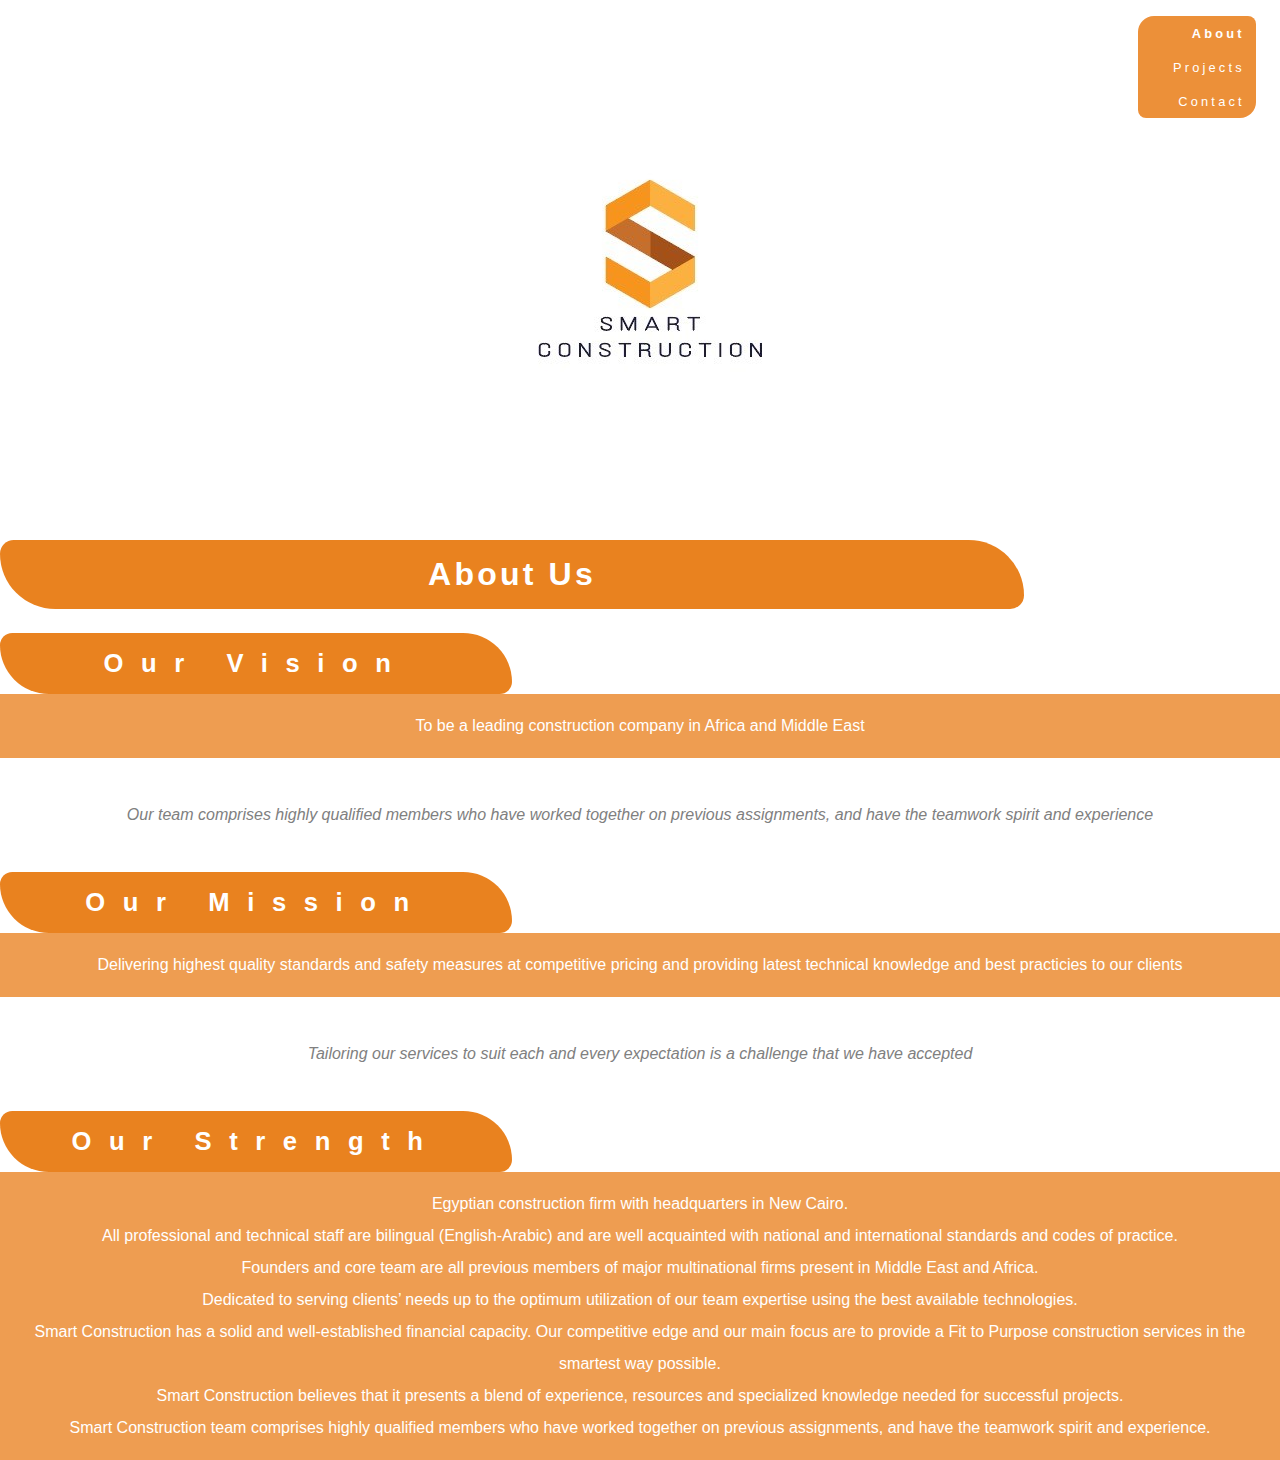
==== pages/about.html @ 8d9bda0c "After adding two pages" ====
<!DOCTYPE html>
<html lang="en">
<head>
    <link rel="stylesheet" href="../style.css">
    <meta charset="UTF-8">
    <meta http-equiv="X-UA-Compatible" content="IE=edge">
    <meta name="viewport" content="width=device-width, initial-scale=1.0">
    <title>Smart Construction - About Us</title>
</head>

<body>
    

    <section class="intro">
       
   
        <div class="nav-links">
            <ul>
                <li class="nav-list-item">
                    <a href="../pages/about.html" class="nav-link-item" style=" font-weight:bold">About</a>
                </li>
                <li class="nav-list-item">
                    <a href="../pages/projects.html" class="nav-link-item">Projects</a>
                </li>
                <li class="nav-list-item">
                    <a href="" class="nav-link-item">Contact</a>
                </li>
            </ul>
        </div>

        <a href="../index.html"><img src="../images/smart-logo-new.jpg" alt="Smart Constrution" class="logo"></a>
   
    </section>


    <section class="about">
        <div class="about-us">
            <h1 class="about-us-title">About Us</h1>
        </div>
        <div class="vision">
            <h2 class="vision-title">Our Vision</h2>
            <p class="vision-words">To be a leading construction company in Africa and Middle East</p>
        </div>

        <div class="div-words-about">
            <p class="words">Our team comprises highly qualified members who have worked together on previous assignments, and have the teamwork spirit and experience</p>
            
        </div>

        <div class="mission">
            <h2 class="mission-title">Our Mission</h2>
            <p class="mission-words">Delivering highest quality standards and safety measures at competitive pricing and providing latest technical knowledge and best practicies to our clients</p>
            
        </div>

        <div class="div-words-about">
            <p class="words">Tailoring our services to suit each and every expectation is a challenge that we have accepted</p>
        </div>

        <div class="strength">
            <h2 class="strength-title">Our Strength</h2>
            <p class="strength-words">Egyptian construction firm with headquarters in New Cairo. <br>
                All professional and technical staff are bilingual (English-Arabic) and are well acquainted with national and international standards and codes of practice. <br>
                Founders and core team are all previous members of major multinational firms present in Middle East and Africa. <br>
                Dedicated to serving clients’ needs up to the optimum utilization of our team expertise using the best available technologies. <br>
                Smart Construction has a solid and well-established financial capacity.
                
                Our competitive edge and our main focus are to provide a Fit to Purpose construction services in the smartest way possible. <br>
                Smart Construction believes that it presents a blend of experience, resources and specialized knowledge needed for successful projects. <br>
                Smart Construction team comprises highly qualified members who have worked together on previous assignments, and have the teamwork spirit and experience.
                </p>

    </section>



</body>

</html>
---- style.css ----
* {
    margin: 0;
    padding: 0;
    box-sizing: border-box;
    font-size: 1em;
    font-family: Arial, Helvetica, sans-serif;
}

.intro {
    width: 100%;
    min-height: 60vh;
    display: flex;
    align-items: center;
    justify-content: center;
    flex-direction: column;
    position: relative;
    
    
}

.nav-links{
    width: 100;
    position: absolute;
    top:1rem;
    right:1.5rem;
    background-color: rgba(231, 116, 7, 0.8);
    border-radius: 1rem 0.5rem 1rem  0.5rem;
    padding-left: 1rem;

}


ul{
    list-style: none;
    display: flex;
    flex-direction: column;
}

li{

    margin: 0.5rem;
    text-align:right;
    
}

a {
    text-decoration: none;
    text-decoration-color: none;
    color: white;
    letter-spacing: 0.2rem;
    font-size: 0.8rem;
    transition: 0.1s ease-in-out;
    padding-left: 0.2rem;
    padding-right: 0.2rem;
    margin-left: 0.5rem;
    
}

a:hover{
    color: white;
    border-left: solid white 2px;
    
}



.slogan {
    width: 100%;
    height: 39vh;
    display: flex;
    align-items: center;
    justify-content: center;
    flex-direction: row;
    

/*     background-color: rgba(231, 116, 7, 0.9);
 */
}


.div-title{
    background-color: rgba(231, 116, 7, 0.9);
    flex-basis: 70%;    
    height: 100%;
    display: flex;
    justify-content: center;
    align-items: center;
    border-radius: 5rem 35rem 5rem 35rem;
}

.title {
    font-size: 3rem;
    font-weight: bold;
    color: white;
    
}

.div-words{
    flex-basis: 30%;

}

.words{
    margin: 1rem;
    color: grey;
    font-style: italic;
    text-align: center;
}

.about{
    width:100%;
    height: 100vh;
    
    
}

.about-us{
    height: fit-content;
    
    background-color: rgba(231, 116, 7, 0.9);
    width: 80%;
    text-align: center;
    padding: 1rem;
    border-radius: 1rem 4rem 1rem 4rem;
    margin-bottom: 1.5rem;
    
}

.about-us-title{
    font-size: 2rem;
    color: white;
    letter-spacing: 0.2rem;
    
}

.vision, .mission{
/*         background-color: rgba(231, 116, 7, 0.9);
*/        height: fit-content;
}

.vision-title,
.mission-title,
.strength-title{
    letter-spacing: 1.1rem;
    background-color: rgba(231, 116, 7, 0.9);
    font-size: 1.6rem;
    width: 40%;
    border-radius: 1rem 4rem 1rem 4rem;
}

.vision-title,
.vision-words,
.mission-title,
.mission-words,
.strength-title,
.strength-words
{
    color: white;
    padding: 1rem;
    text-align: center;
}

.vision-words,
.mission-words,
.strength-words{
    background-color: rgba(231, 116, 7, 0.7);
    line-height: 2rem;
    width: 100%;
    
}

.div-words-about{
    padding: 2rem;;
}

.strength-words{
    margin-bottom: 2rem;
}




@media (max-width: 700px){
    
    .intro{
        
        min-height: 70px;
        width:100%;
        display: flex;
        justify-content:center;
        align-items:center;
        flex-direction: column;

    }
    
    .nav-links{
       width: 100%;
       display: flex;
       justify-content: center;
       align-items: center;
       position: relative;
    }

  

    ul{
        display: flex;
        flex-direction: row;
        justify-content:flex-start;
        align-items:center;
        width:100%;
        margin-left: 1rem;
        
    }

  
    a{
        font-size: 0.7rem;
        letter-spacing: 0.2rem;
        
    }
    a:hover{
        color: white;
        border-left: solid white 0px;
        
    }
    
    .logo{
        width:300px;
        
        
    }

    .slogan{
        flex-direction: column;


    }

    .title {
        font-size: 1.3rem;
        font-weight: bold;
        color: white;
        margin: auto;
    }

    .div-title{
        width:100%;
        border-radius: 3rem 35rem 3rem 35rem;
        margin-right: 3rem;
    }

    .about {

        flex-wrap: wrap;
        justify-content:left;
        align-items: center;
        display: flex;
    }

    .about-us{
        height: fit-content;
        border-radius: 0rem;
        background-color: rgba(231, 116, 7, 0.9);
        width: 80%;
        text-align: center;
        padding: 1rem;
        border-radius: 1rem 4rem 1rem 4rem;
        
    }

    .about-us-title{
        font-size: 1.2rem;
        color: white;
        letter-spacing: 0.2rem;
        
    }

    .vision, .mission, .strength{
/*         background-color: rgba(231, 116, 7, 0.9);
 */        height: fit-content;
    }

    .vision-title,
    .mission-title,
    .strength-title{
        letter-spacing: 1.1rem;
        background-color: rgba(231, 116, 7, 0.9);
        font-size: 1rem;
        width:60%;
        letter-spacing: 0.2rem;
    }

    .vision-title,
    .vision-words,
    .mission-title,
    .mission-words,
    .strength-title,
    .strength-words{
        color: white;
        padding: 0.5rem;
        
    }

    .vision-words,
    .mission-words,
    .strength-words{
        background-color: rgba(231, 116, 7, 0.7);
        line-height: 2rem;
        font-size: 0.9rem;
        text-align: left;
        width: 100%;
        
    }


}
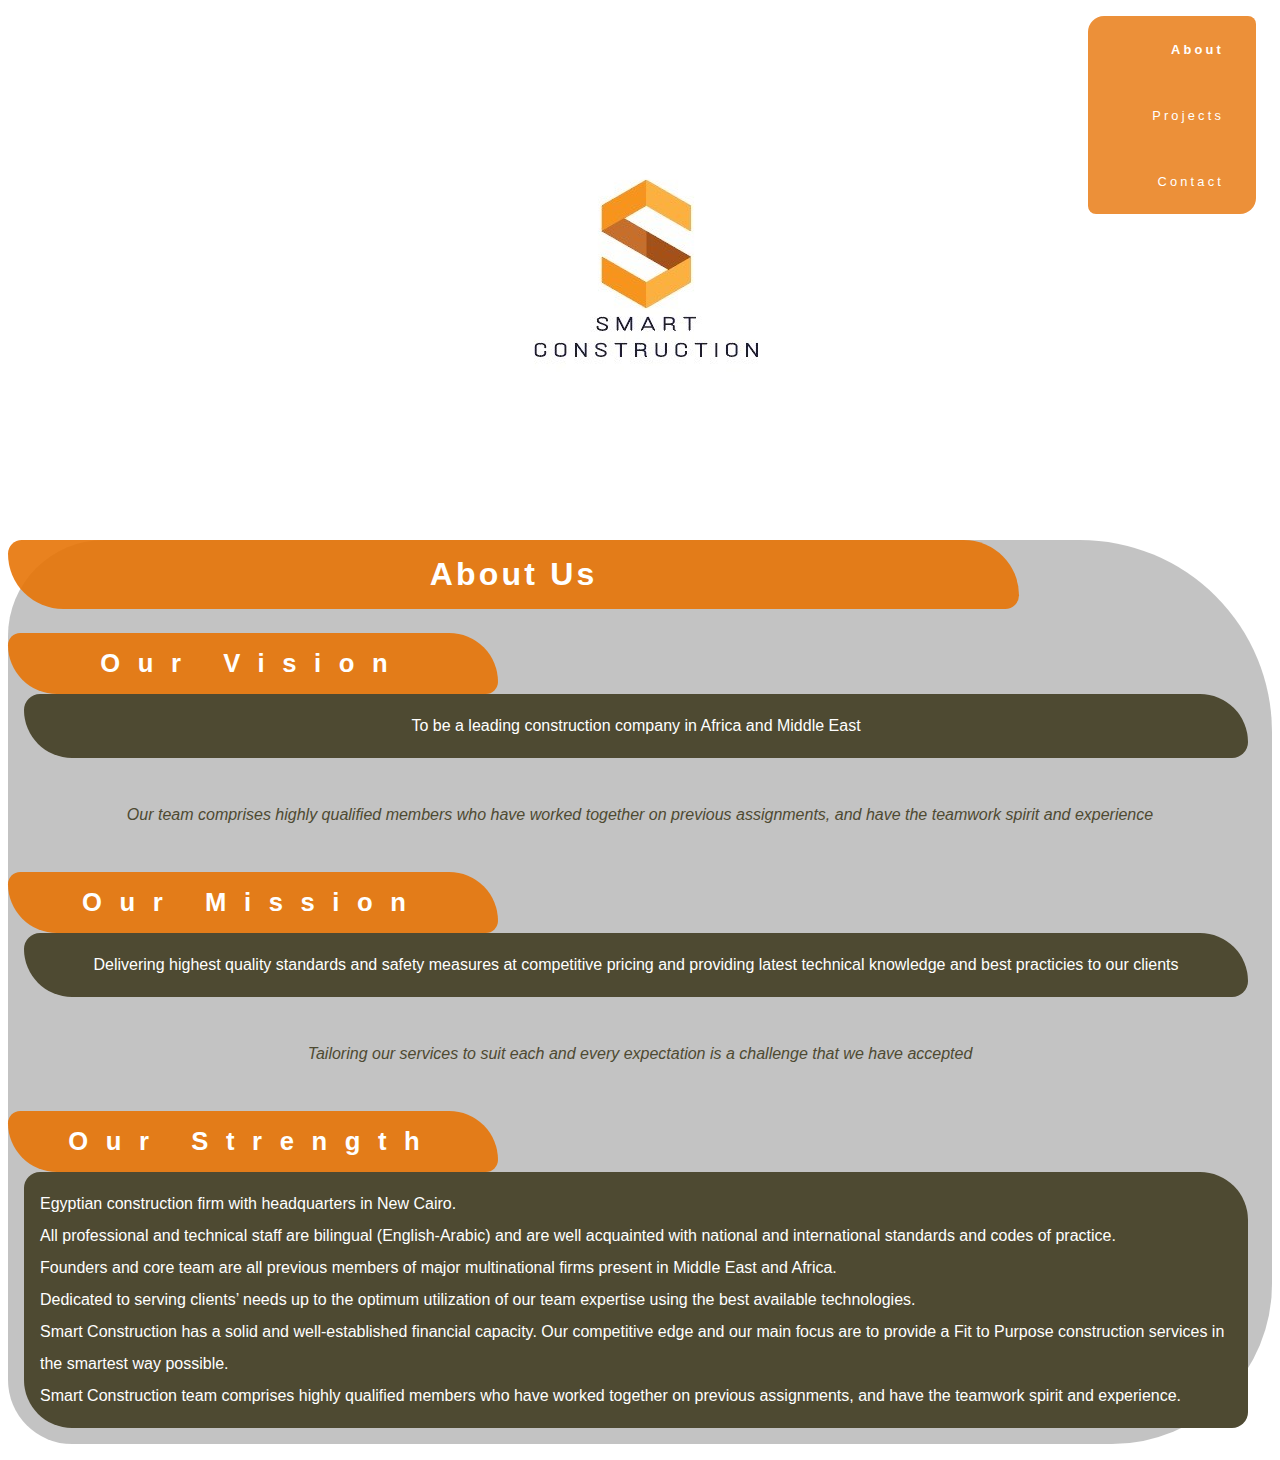
==== commit 98de05dc: "grey bg1" ====
--- a/pages/about.html
+++ b/pages/about.html
@@ -17,7 +17,7 @@
         <div class="nav-links">
             <ul>
                 <li class="nav-list-item">
-                    <a href="../pages/about.html" class="nav-link-item" style=" font-weight:bold">About</a>
+                    <a href="../pages/about.html" class="nav-link-item" style=" font-weight:bolder">About</a>
                 </li>
                 <li class="nav-list-item">
                     <a href="../pages/projects.html" class="nav-link-item">Projects</a>
@@ -43,7 +43,7 @@
         </div>
 
         <div class="div-words-about">
-            <p class="words">Our team comprises highly qualified members who have worked together on previous assignments, and have the teamwork spirit and experience</p>
+            <p class="words about-words">Our team comprises highly qualified members who have worked together on previous assignments, and have the teamwork spirit and experience</p>
             
         </div>
 
@@ -54,7 +54,7 @@
         </div>
 
         <div class="div-words-about">
-            <p class="words">Tailoring our services to suit each and every expectation is a challenge that we have accepted</p>
+            <p class="words about-words">Tailoring our services to suit each and every expectation is a challenge that we have accepted</p>
         </div>
 
         <div class="strength">
@@ -66,10 +66,10 @@
                 Smart Construction has a solid and well-established financial capacity.
                 
                 Our competitive edge and our main focus are to provide a Fit to Purpose construction services in the smartest way possible. <br>
-                Smart Construction believes that it presents a blend of experience, resources and specialized knowledge needed for successful projects. <br>
+                
                 Smart Construction team comprises highly qualified members who have worked together on previous assignments, and have the teamwork spirit and experience.
                 </p>
-
+        </div>            
     </section>
 
 
--- a/style.css
+++ b/style.css
@@ -4,7 +4,7 @@
     padding: 0;
     box-sizing: border-box;
     font-size: 1em;
-    font-family: Arial, Helvetica, sans-serif;
+    font-family:Arial, Helvetica, sans-serif;
 }
 
 .intro {
@@ -19,14 +19,17 @@
     
 }
 
+
+
 .nav-links{
-    width: 100;
+    
     position: absolute;
     top:1rem;
     right:1.5rem;
     background-color: rgba(231, 116, 7, 0.8);
     border-radius: 1rem 0.5rem 1rem  0.5rem;
-    padding-left: 1rem;
+    padding-left: 2rem;
+
 
 }
 
@@ -35,29 +38,33 @@
     list-style: none;
     display: flex;
     flex-direction: column;
+    
+    
+    
 }
 
 li{
 
-    margin: 0.5rem;
+    margin: 1.5rem;
     text-align:right;
     
-}
-
-a {
+    
+}
+
+.nav-link-item {
     text-decoration: none;
     text-decoration-color: none;
     color: white;
     letter-spacing: 0.2rem;
     font-size: 0.8rem;
     transition: 0.1s ease-in-out;
-    padding-left: 0.2rem;
-    padding-right: 0.2rem;
-    margin-left: 0.5rem;
-    
-}
-
-a:hover{
+    padding-left: 0.5rem;
+    padding-right: 0.5rem;
+    
+    
+}
+
+.nav-link-item:hover{
     color: white;
     border-left: solid white 2px;
     
@@ -66,7 +73,8 @@
 
 
 .slogan {
-    width: 100%;
+    min-width: 780px;
+    
     height: 39vh;
     display: flex;
     align-items: center;
@@ -87,13 +95,23 @@
     justify-content: center;
     align-items: center;
     border-radius: 5rem 35rem 5rem 35rem;
+    
+    
 }
 
 .title {
-    font-size: 3rem;
+    font-size: 2.5rem;
     font-weight: bold;
     color: white;
     
+    
+}
+@media (max-width: 920px){
+
+    .title{
+        font-size: 1.8rem;
+    }
+
 }
 
 .div-words{
@@ -103,16 +121,20 @@
 
 .words{
     margin: 1rem;
-    color: grey;
+    color: rgb(78, 74, 50);
     font-style: italic;
     text-align: center;
 }
 
 .about{
-    width:100%;
-    height: 100vh;
-    
-    
+    
+    height: fit-content;
+    background-color: rgba(128, 128, 128, 0.473);
+    padding-bottom: 1rem;
+    border-radius: 6rem 12rem 10rem 4rem;
+    margin-left: 0.5rem;
+    margin-right: 0.5rem;
+    margin-bottom: 1rem;
 }
 
 .about-us{
@@ -134,9 +156,10 @@
     
 }
 
-.vision, .mission{
+.vision, .mission, .strength{
 /*         background-color: rgba(231, 116, 7, 0.9);
 */        height: fit-content;
+          margin-right: 2.5rem;  
 }
 
 .vision-title,
@@ -164,18 +187,22 @@
 .vision-words,
 .mission-words,
 .strength-words{
-    background-color: rgba(231, 116, 7, 0.7);
+    background-color: rgb(78, 74, 50);
     line-height: 2rem;
     width: 100%;
-    
-}
-
-.div-words-about{
-    padding: 2rem;;
+    border-radius: 1rem 3rem 1rem 3rem;
+    
+    margin-left: 1rem;
+}
+
+.about-words{
+    padding: 2rem;
+    color: rgb(78, 74, 50);
 }
 
 .strength-words{
-    margin-bottom: 2rem;
+    
+    text-align: left;
 }
 
 
@@ -186,7 +213,7 @@
     .intro{
         
         min-height: 70px;
-        width:100%;
+        min-width: 360px;
         display: flex;
         justify-content:center;
         align-items:center;
@@ -214,13 +241,17 @@
         
     }
 
+    li{
+        margin: 1rem 0.2rem;
+    }
+
   
-    a{
+    .nav-link-item{
         font-size: 0.7rem;
         letter-spacing: 0.2rem;
         
     }
-    a:hover{
+    .nav-link-item:hover{
         color: white;
         border-left: solid white 0px;
         
@@ -234,12 +265,12 @@
 
     .slogan{
         flex-direction: column;
-
+        min-width: 360px;
 
     }
 
     .title {
-        font-size: 1.3rem;
+        font-size: 1.1rem;
         font-weight: bold;
         color: white;
         margin: auto;
@@ -251,17 +282,28 @@
         margin-right: 3rem;
     }
 
+    .words-home{
+        font-size: 0.9rem;
+    }
+
     .about {
 
         flex-wrap: wrap;
-        justify-content:left;
+        justify-content:center;
         align-items: center;
         display: flex;
+        height: fit-content;
+        background-color: rgba(128, 128, 128, 0.473);
+        padding-bottom: 1rem;
+        border-radius: 2rem 0 0 0;
+        margin-left: 0;
+        margin-right: 0rem;
+        margin-bottom: 1rem;
     }
 
     .about-us{
         height: fit-content;
-        border-radius: 0rem;
+        
         background-color: rgba(231, 116, 7, 0.9);
         width: 80%;
         text-align: center;
@@ -280,6 +322,8 @@
     .vision, .mission, .strength{
 /*         background-color: rgba(231, 116, 7, 0.9);
  */        height: fit-content;
+           margin-left: 0.5rem;
+           margin-right: 0.5rem; 
     }
 
     .vision-title,
@@ -290,6 +334,7 @@
         font-size: 1rem;
         width:60%;
         letter-spacing: 0.2rem;
+        margin-bottom: 1rem;
     }
 
     .vision-title,
@@ -303,15 +348,23 @@
         
     }
 
+
     .vision-words,
     .mission-words,
     .strength-words{
-        background-color: rgba(231, 116, 7, 0.7);
+        background-color: rgb(78, 74, 50);
         line-height: 2rem;
-        font-size: 0.9rem;
+        font-size: 0.85rem;
         text-align: left;
         width: 100%;
-        
+        border-radius: 0.5rem 2rem 0.5rem 2rem;
+        
+        
+    }
+
+    .about-words{
+        padding: 2rem;
+        color: rgb(78, 74, 50);
     }
 
 
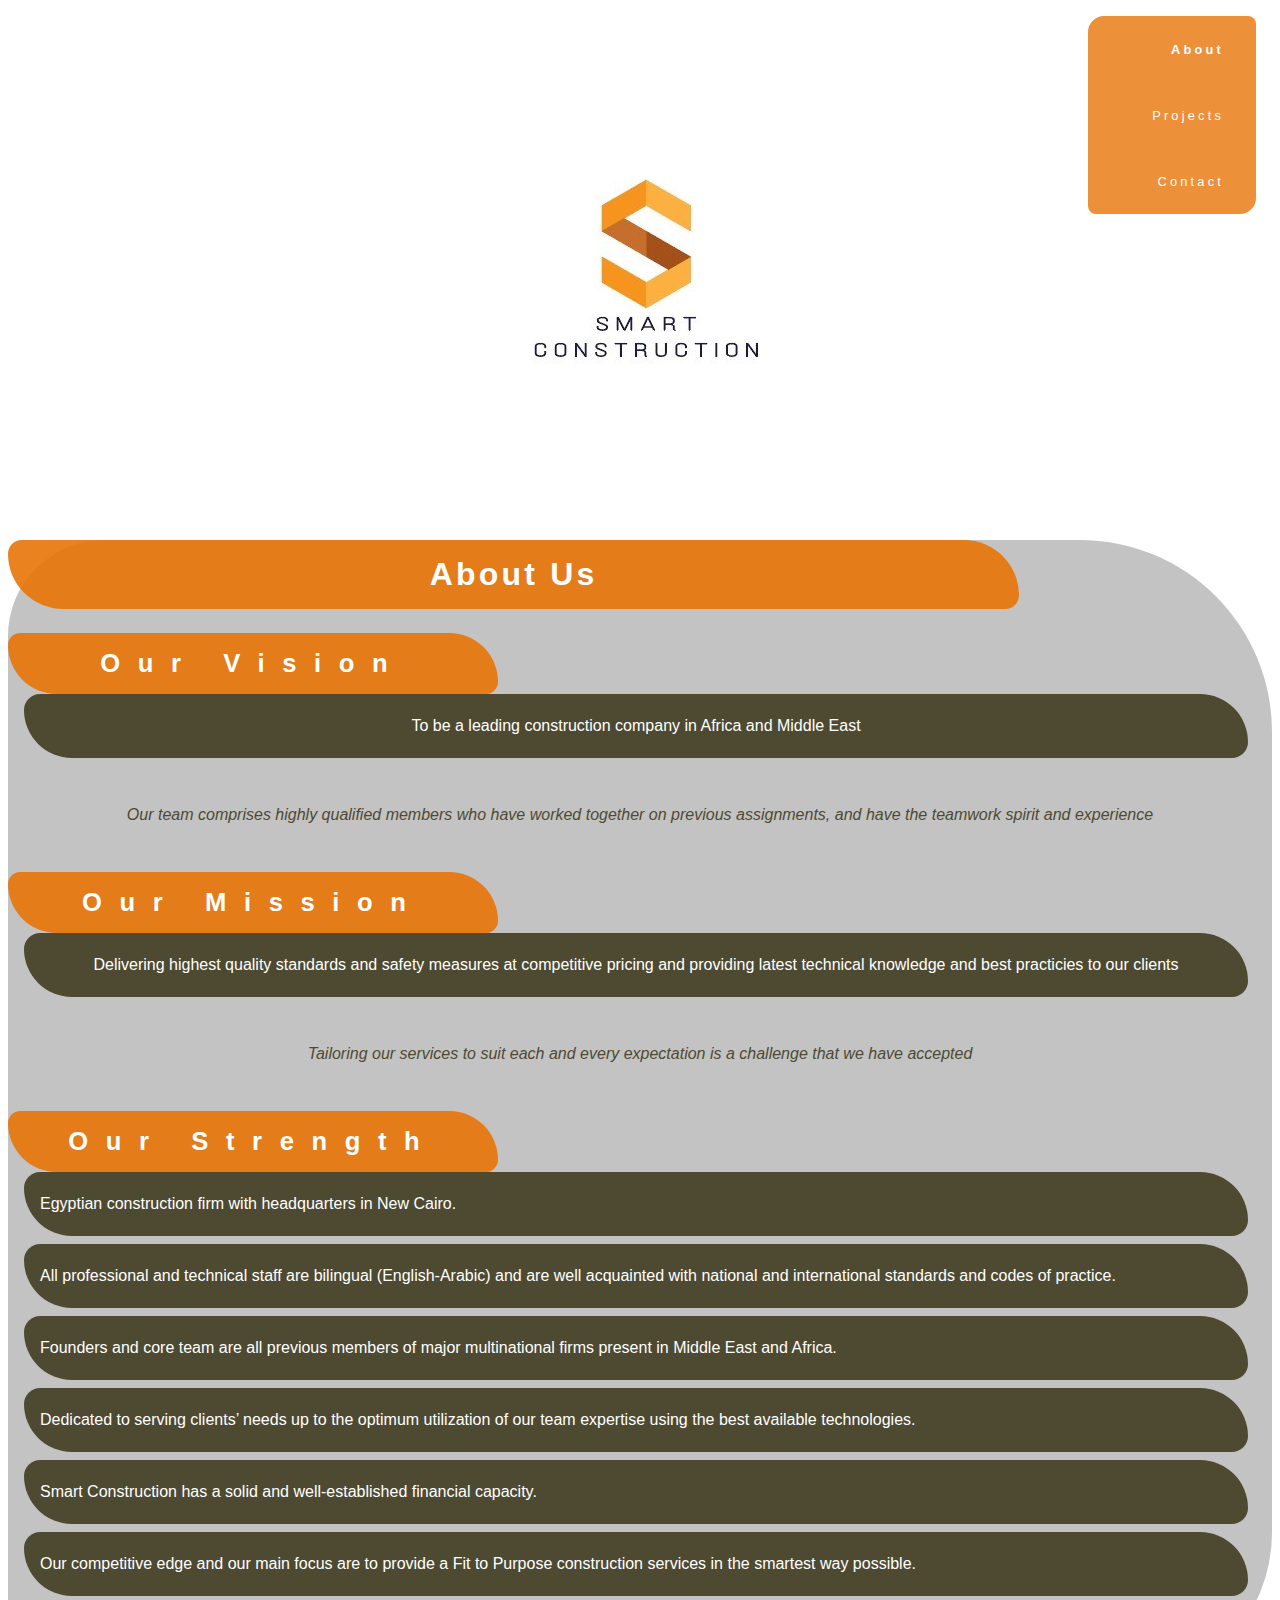
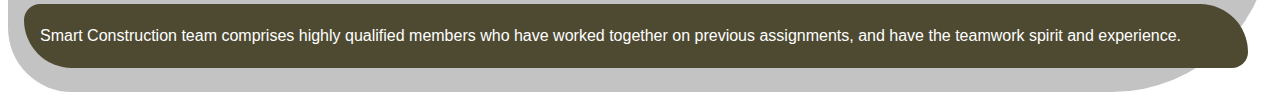
==== commit 7277d404: "adding projects title" ====
--- a/pages/about.html
+++ b/pages/about.html
@@ -59,15 +59,15 @@
 
         <div class="strength">
             <h2 class="strength-title">Our Strength</h2>
-            <p class="strength-words">Egyptian construction firm with headquarters in New Cairo. <br>
-                All professional and technical staff are bilingual (English-Arabic) and are well acquainted with national and international standards and codes of practice. <br>
-                Founders and core team are all previous members of major multinational firms present in Middle East and Africa. <br>
-                Dedicated to serving clients’ needs up to the optimum utilization of our team expertise using the best available technologies. <br>
-                Smart Construction has a solid and well-established financial capacity.
+            <p class="strength-words">Egyptian construction firm with headquarters in New Cairo.</p>
+            <p class="strength-words">All professional and technical staff are bilingual (English-Arabic) and are well acquainted with national and international standards and codes of practice.</p>
+            <p class="strength-words">Founders and core team are all previous members of major multinational firms present in Middle East and Africa.</p>
+            <p class="strength-words">Dedicated to serving clients’ needs up to the optimum utilization of our team expertise using the best available technologies.</p>
+            <p class="strength-words">Smart Construction has a solid and well-established financial capacity.</p>
                 
-                Our competitive edge and our main focus are to provide a Fit to Purpose construction services in the smartest way possible. <br>
+            <p class="strength-words">Our competitive edge and our main focus are to provide a Fit to Purpose construction services in the smartest way possible.</p>
                 
-                Smart Construction team comprises highly qualified members who have worked together on previous assignments, and have the teamwork spirit and experience.
+            <p class="strength-words">Smart Construction team comprises highly qualified members who have worked together on previous assignments, and have the teamwork spirit and experience.
                 </p>
         </div>            
     </section>
--- a/style.css
+++ b/style.css
@@ -1,371 +1,327 @@
-
 * {
-    margin: 0;
-    padding: 0;
-    box-sizing: border-box;
-    font-size: 1em;
-    font-family:Arial, Helvetica, sans-serif;
+  margin: 0;
+  padding: 0;
+  box-sizing: border-box;
+  font-size: 1em;
+  font-family: Arial, Helvetica, sans-serif;
 }
 
 .intro {
-    width: 100%;
-    min-height: 60vh;
-    display: flex;
-    align-items: center;
-    justify-content: center;
-    flex-direction: column;
-    position: relative;
-    
-    
-}
-
-
-
-.nav-links{
-    
-    position: absolute;
-    top:1rem;
-    right:1.5rem;
-    background-color: rgba(231, 116, 7, 0.8);
-    border-radius: 1rem 0.5rem 1rem  0.5rem;
-    padding-left: 2rem;
-
-
-}
-
-
-ul{
-    list-style: none;
-    display: flex;
-    flex-direction: column;
-    
-    
-    
-}
-
-li{
-
-    margin: 1.5rem;
-    text-align:right;
-    
-    
+  width: 100%;
+  min-height: 60vh;
+  display: flex;
+  align-items: center;
+  justify-content: center;
+  flex-direction: column;
+  position: relative;
+}
+
+.nav-links {
+  position: absolute;
+  top: 1rem;
+  right: 1.5rem;
+  background-color: rgba(231, 116, 7, 0.8);
+  border-radius: 1rem 0.5rem 1rem 0.5rem;
+  padding-left: 2rem;
+}
+
+ul {
+  list-style: none;
+  display: flex;
+  flex-direction: column;
+}
+
+li {
+  margin: 1.5rem;
+  text-align: right;
 }
 
 .nav-link-item {
-    text-decoration: none;
-    text-decoration-color: none;
-    color: white;
-    letter-spacing: 0.2rem;
-    font-size: 0.8rem;
-    transition: 0.1s ease-in-out;
-    padding-left: 0.5rem;
-    padding-right: 0.5rem;
-    
-    
-}
-
-.nav-link-item:hover{
-    color: white;
-    border-left: solid white 2px;
-    
-}
-
-
+  text-decoration: none;
+  text-decoration-color: none;
+  color: white;
+  letter-spacing: 0.2rem;
+  font-size: 0.8rem;
+  transition: 0.1s ease-in-out;
+  padding-left: 0.5rem;
+  padding-right: 0.5rem;
+}
+
+.nav-link-item:hover {
+  color: white;
+  border-left: solid white 2px;
+}
 
 .slogan {
-    min-width: 780px;
-    
-    height: 39vh;
-    display: flex;
-    align-items: center;
-    justify-content: center;
-    flex-direction: row;
-    
-
-/*     background-color: rgba(231, 116, 7, 0.9);
+  min-width: 780px;
+
+  height: 39vh;
+  display: flex;
+  align-items: center;
+  justify-content: center;
+  flex-direction: row;
+
+  /*     background-color: rgba(231, 116, 7, 0.9);
  */
 }
 
-
-.div-title{
-    background-color: rgba(231, 116, 7, 0.9);
-    flex-basis: 70%;    
-    height: 100%;
+.div-title {
+  background-color: rgba(231, 116, 7, 0.9);
+  flex-basis: 70%;
+  height: 100%;
+  display: flex;
+  justify-content: center;
+  align-items: center;
+  border-radius: 5rem 35rem 5rem 35rem;
+}
+
+.title {
+  font-size: 2.5rem;
+  font-weight: bold;
+  color: white;
+}
+@media (max-width: 920px) {
+  .title {
+    font-size: 1.8rem;
+  }
+}
+
+.div-words {
+  flex-basis: 30%;
+}
+
+.words {
+  margin: 1rem;
+  color: rgb(78, 74, 50);
+  font-style: italic;
+  text-align: center;
+}
+
+.about {
+  height: fit-content;
+  background-color: rgba(128, 128, 128, 0.473);
+  padding-bottom: 1rem;
+  border-radius: 6rem 12rem 10rem 4rem;
+  margin-left: 0.5rem;
+  margin-right: 0.5rem;
+  margin-bottom: 1rem;
+}
+
+.about-us,
+.projects-title {
+  height: fit-content;
+
+  background-color: rgba(231, 116, 7, 0.9);
+  width: 80%;
+  text-align: center;
+  padding: 1rem;
+  border-radius: 1rem 4rem 1rem 4rem;
+  margin-bottom: 1.5rem;
+}
+
+.about-us-title,
+.projects-title-header {
+  font-size: 2rem;
+  color: white;
+  letter-spacing: 0.2rem;
+}
+
+.vision,
+.mission,
+.strength {
+  /*         background-color: rgba(231, 116, 7, 0.9);
+*/
+  height: fit-content;
+  margin-right: 2.5rem;
+}
+
+.vision-title,
+.mission-title,
+.strength-title {
+  letter-spacing: 1.1rem;
+  background-color: rgba(231, 116, 7, 0.9);
+  font-size: 1.6rem;
+  width: 40%;
+  border-radius: 1rem 4rem 1rem 4rem;
+}
+
+.vision-title,
+.vision-words,
+.mission-title,
+.mission-words,
+.strength-title,
+.strength-words {
+  color: white;
+  padding: 1rem;
+  text-align: center;
+}
+
+.vision-words,
+.mission-words,
+.strength-words {
+  background-color: rgb(78, 74, 50);
+  line-height: 2rem;
+  width: 100%;
+  border-radius: 1rem 3rem 1rem 3rem;
+  margin-bottom: 0.5rem;
+  margin-left: 1rem;
+}
+
+.about-words {
+  padding: 2rem;
+  color: rgb(78, 74, 50);
+}
+
+.strength-words {
+  text-align: left;
+}
+
+@media (max-width: 700px) {
+  .intro {
+    min-height: 70px;
+    min-width: 360px;
     display: flex;
     justify-content: center;
     align-items: center;
-    border-radius: 5rem 35rem 5rem 35rem;
-    
-    
-}
-
-.title {
-    font-size: 2.5rem;
+    flex-direction: column;
+  }
+
+  .nav-links {
+    width: 100%;
+    display: flex;
+    justify-content: center;
+    align-items: center;
+    position: relative;
+  }
+
+  ul {
+    display: flex;
+    flex-direction: row;
+    justify-content: flex-start;
+    align-items: center;
+    width: 100%;
+    margin-left: 1rem;
+  }
+
+  li {
+    margin: 1rem 0.2rem;
+  }
+
+  .nav-link-item {
+    font-size: 0.7rem;
+    letter-spacing: 0.2rem;
+  }
+  .nav-link-item:hover {
+    color: white;
+    border-left: solid white 0px;
+  }
+
+  .logo {
+    width: 300px;
+  }
+
+  .slogan {
+    flex-direction: column;
+    min-width: 360px;
+  }
+
+  .title {
+    font-size: 1.1rem;
     font-weight: bold;
     color: white;
-    
-    
-}
-@media (max-width: 920px){
-
-    .title{
-        font-size: 1.8rem;
-    }
-
-}
-
-.div-words{
-    flex-basis: 30%;
-
-}
-
-.words{
-    margin: 1rem;
-    color: rgb(78, 74, 50);
-    font-style: italic;
-    text-align: center;
-}
-
-.about{
-    
+    margin: auto;
+  }
+
+  .div-title {
+    width: 100%;
+    border-radius: 3rem 35rem 3rem 35rem;
+    margin-right: 3rem;
+  }
+
+  .words-home {
+    font-size: 0.9rem;
+  }
+
+  .about {
+    flex-wrap: wrap;
+    justify-content: center;
+    align-items: center;
+    display: flex;
     height: fit-content;
     background-color: rgba(128, 128, 128, 0.473);
     padding-bottom: 1rem;
-    border-radius: 6rem 12rem 10rem 4rem;
-    margin-left: 0.5rem;
-    margin-right: 0.5rem;
+    border-radius: 2rem 0 0 0;
+    margin-left: 0;
+    margin-right: 0rem;
     margin-bottom: 1rem;
-}
-
-.about-us{
+  }
+
+  .about-us,
+  .projects-title {
     height: fit-content;
-    
+
     background-color: rgba(231, 116, 7, 0.9);
     width: 80%;
     text-align: center;
     padding: 1rem;
     border-radius: 1rem 4rem 1rem 4rem;
-    margin-bottom: 1.5rem;
-    
-}
-
-.about-us-title{
-    font-size: 2rem;
+  }
+
+  .about-us-title,
+  .projects-title-header {
+    font-size: 1.2rem;
     color: white;
     letter-spacing: 0.2rem;
-    
-}
-
-.vision, .mission, .strength{
-/*         background-color: rgba(231, 116, 7, 0.9);
-*/        height: fit-content;
-          margin-right: 2.5rem;  
-}
-
-.vision-title,
-.mission-title,
-.strength-title{
+  }
+
+  .vision,
+  .mission,
+  .strength {
+    /*         background-color: rgba(231, 116, 7, 0.9);
+ */
+    height: fit-content;
+    margin-left: 0.5rem;
+    margin-right: 0.5rem;
+  }
+
+  .vision-title,
+  .mission-title,
+  .strength-title {
     letter-spacing: 1.1rem;
     background-color: rgba(231, 116, 7, 0.9);
-    font-size: 1.6rem;
-    width: 40%;
-    border-radius: 1rem 4rem 1rem 4rem;
-}
-
-.vision-title,
-.vision-words,
-.mission-title,
-.mission-words,
-.strength-title,
-.strength-words
-{
+    font-size: 1rem;
+    width: 60%;
+    letter-spacing: 0.2rem;
+    margin-bottom: 1rem;
+  }
+
+  .vision-title,
+  .vision-words,
+  .mission-title,
+  .mission-words,
+  .strength-title,
+  .strength-words {
     color: white;
-    padding: 1rem;
-    text-align: center;
-}
-
-.vision-words,
-.mission-words,
-.strength-words{
+    padding: 0.5rem;
+  }
+
+  .vision-words,
+  .mission-words,
+  .strength-words {
     background-color: rgb(78, 74, 50);
     line-height: 2rem;
+    font-size: 0.85rem;
+    text-align: left;
     width: 100%;
-    border-radius: 1rem 3rem 1rem 3rem;
-    
-    margin-left: 1rem;
-}
-
-.about-words{
+    border-radius: 0.5rem 2rem 0.5rem 2rem;
+  }
+
+  .about-words {
     padding: 2rem;
     color: rgb(78, 74, 50);
-}
-
-.strength-words{
-    
-    text-align: left;
-}
-
-
-
-
-@media (max-width: 700px){
-    
-    .intro{
-        
-        min-height: 70px;
-        min-width: 360px;
-        display: flex;
-        justify-content:center;
-        align-items:center;
-        flex-direction: column;
-
-    }
-    
-    .nav-links{
-       width: 100%;
-       display: flex;
-       justify-content: center;
-       align-items: center;
-       position: relative;
-    }
-
-  
-
-    ul{
-        display: flex;
-        flex-direction: row;
-        justify-content:flex-start;
-        align-items:center;
-        width:100%;
-        margin-left: 1rem;
-        
-    }
-
-    li{
-        margin: 1rem 0.2rem;
-    }
-
-  
-    .nav-link-item{
-        font-size: 0.7rem;
-        letter-spacing: 0.2rem;
-        
-    }
-    .nav-link-item:hover{
-        color: white;
-        border-left: solid white 0px;
-        
-    }
-    
-    .logo{
-        width:300px;
-        
-        
-    }
-
-    .slogan{
-        flex-direction: column;
-        min-width: 360px;
-
-    }
-
-    .title {
-        font-size: 1.1rem;
-        font-weight: bold;
-        color: white;
-        margin: auto;
-    }
-
-    .div-title{
-        width:100%;
-        border-radius: 3rem 35rem 3rem 35rem;
-        margin-right: 3rem;
-    }
-
-    .words-home{
-        font-size: 0.9rem;
-    }
-
-    .about {
-
-        flex-wrap: wrap;
-        justify-content:center;
-        align-items: center;
-        display: flex;
-        height: fit-content;
-        background-color: rgba(128, 128, 128, 0.473);
-        padding-bottom: 1rem;
-        border-radius: 2rem 0 0 0;
-        margin-left: 0;
-        margin-right: 0rem;
-        margin-bottom: 1rem;
-    }
-
-    .about-us{
-        height: fit-content;
-        
-        background-color: rgba(231, 116, 7, 0.9);
-        width: 80%;
-        text-align: center;
-        padding: 1rem;
-        border-radius: 1rem 4rem 1rem 4rem;
-        
-    }
-
-    .about-us-title{
-        font-size: 1.2rem;
-        color: white;
-        letter-spacing: 0.2rem;
-        
-    }
-
-    .vision, .mission, .strength{
-/*         background-color: rgba(231, 116, 7, 0.9);
- */        height: fit-content;
-           margin-left: 0.5rem;
-           margin-right: 0.5rem; 
-    }
-
-    .vision-title,
-    .mission-title,
-    .strength-title{
-        letter-spacing: 1.1rem;
-        background-color: rgba(231, 116, 7, 0.9);
-        font-size: 1rem;
-        width:60%;
-        letter-spacing: 0.2rem;
-        margin-bottom: 1rem;
-    }
-
-    .vision-title,
-    .vision-words,
-    .mission-title,
-    .mission-words,
-    .strength-title,
-    .strength-words{
-        color: white;
-        padding: 0.5rem;
-        
-    }
-
-
-    .vision-words,
-    .mission-words,
-    .strength-words{
-        background-color: rgb(78, 74, 50);
-        line-height: 2rem;
-        font-size: 0.85rem;
-        text-align: left;
-        width: 100%;
-        border-radius: 0.5rem 2rem 0.5rem 2rem;
-        
-        
-    }
-
-    .about-words{
-        padding: 2rem;
-        color: rgb(78, 74, 50);
-    }
-
-
-}+  }
+
+  .project-card{
+      
+  }
+}
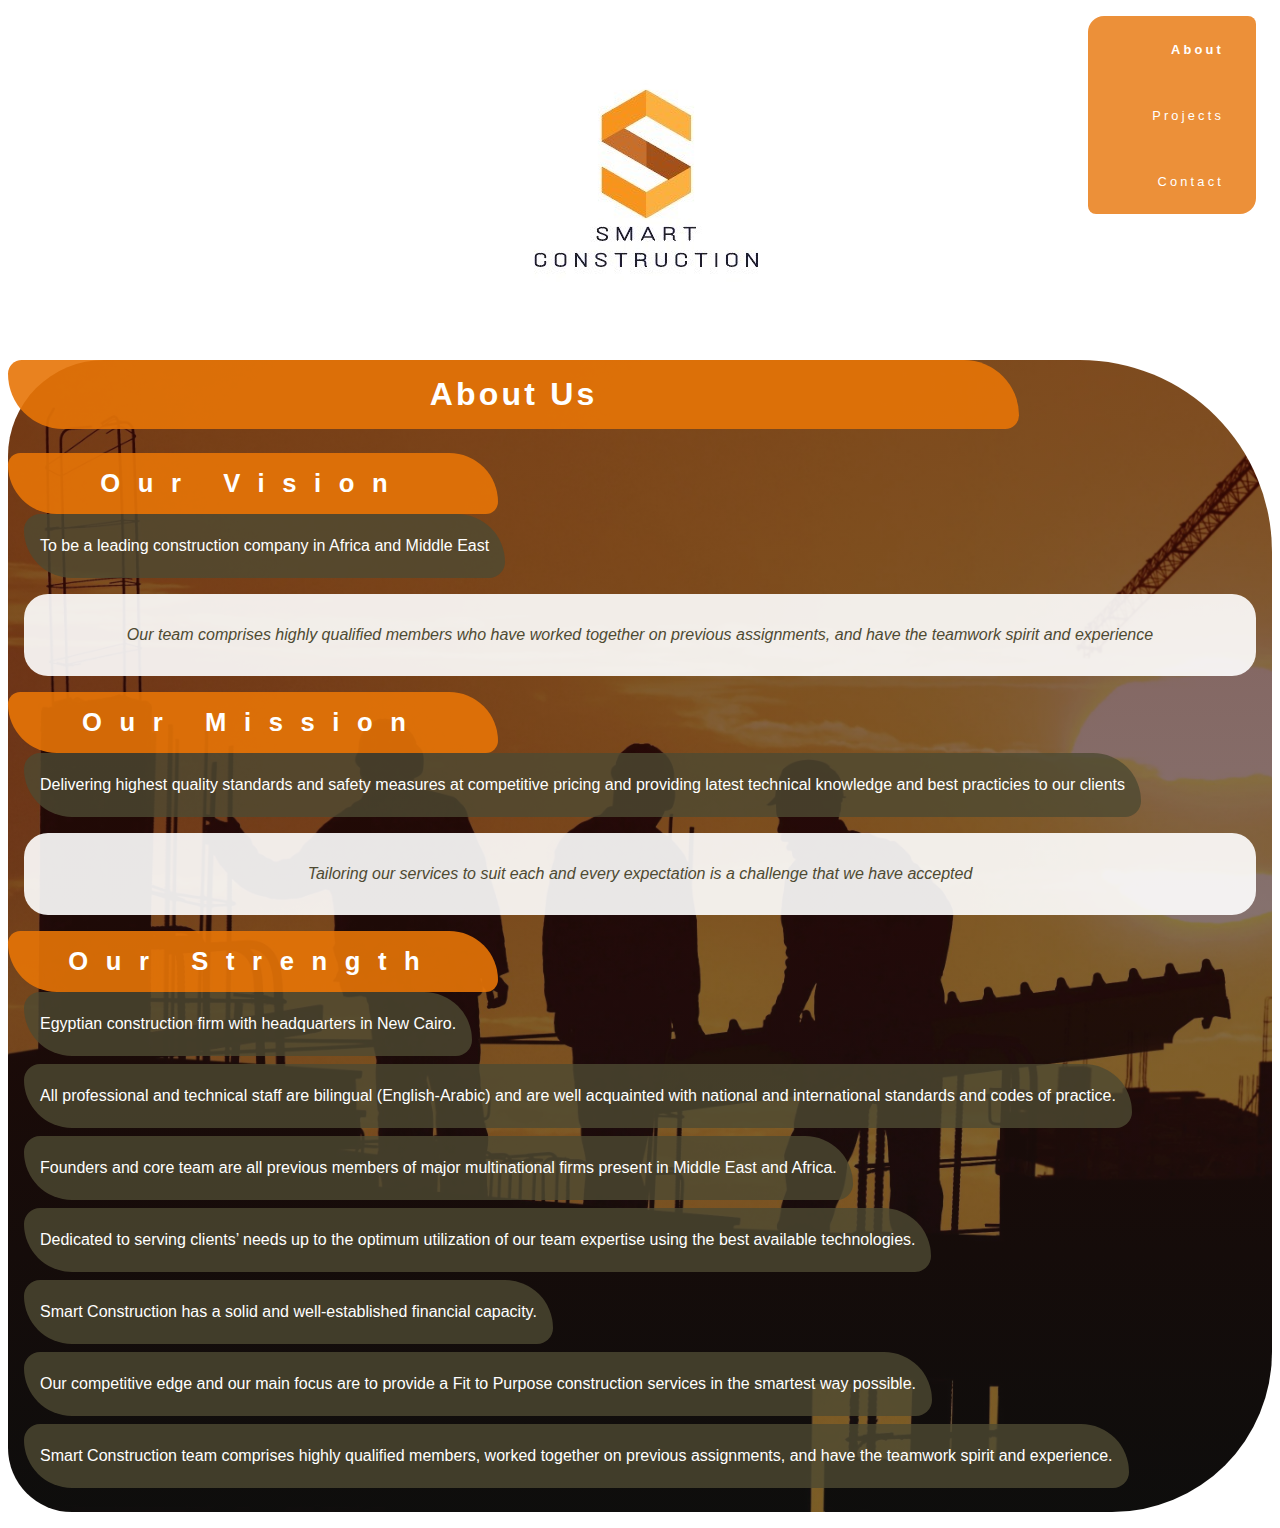
==== commit ec8ef5b6: "final-missing contact details" ====
--- a/pages/about.html
+++ b/pages/about.html
@@ -23,7 +23,7 @@
                     <a href="../pages/projects.html" class="nav-link-item">Projects</a>
                 </li>
                 <li class="nav-list-item">
-                    <a href="" class="nav-link-item">Contact</a>
+                    <a href="../pages/Contact.html" class="nav-link-item">Contact</a>
                 </li>
             </ul>
         </div>
@@ -67,7 +67,7 @@
                 
             <p class="strength-words">Our competitive edge and our main focus are to provide a Fit to Purpose construction services in the smartest way possible.</p>
                 
-            <p class="strength-words">Smart Construction team comprises highly qualified members who have worked together on previous assignments, and have the teamwork spirit and experience.
+            <p class="strength-words">Smart Construction team comprises highly qualified members, worked together on previous assignments, and have the teamwork spirit and experience.
                 </p>
         </div>            
     </section>
--- a/style.css
+++ b/style.css
@@ -8,7 +8,7 @@
 
 .intro {
   width: 100%;
-  min-height: 60vh;
+  min-height: 40vh;
   display: flex;
   align-items: center;
   justify-content: center;
@@ -98,18 +98,25 @@
 }
 
 .about {
-  height: fit-content;
-  background-color: rgba(128, 128, 128, 0.473);
+  
+  /*   background-color: rgba(128, 128, 128, 0.473);
+ */
   padding-bottom: 1rem;
   border-radius: 6rem 12rem 10rem 4rem;
   margin-left: 0.5rem;
   margin-right: 0.5rem;
   margin-bottom: 1rem;
+  background-image: linear-gradient(
+      rgba(68, 10, 2, 0.664),
+      rgba(27, 26, 24, 0.521)
+    ),
+    url("../images/wp8414109.webp");
+  background-size: cover;
 }
 
 .about-us,
 .projects-title {
-  height: fit-content;
+  
 
   background-color: rgba(231, 116, 7, 0.9);
   width: 80%;
@@ -131,7 +138,7 @@
 .strength {
   /*         background-color: rgba(231, 116, 7, 0.9);
 */
-  height: fit-content;
+  
   margin-right: 2.5rem;
 }
 
@@ -159,9 +166,11 @@
 .vision-words,
 .mission-words,
 .strength-words {
-  background-color: rgb(78, 74, 50);
+  background-color: rgba(78, 74, 50, 0.8);
   line-height: 2rem;
-  width: 100%;
+  width: -moz-fit-content;
+  width: fit-content;
+  
   border-radius: 1rem 3rem 1rem 3rem;
   margin-bottom: 0.5rem;
   margin-left: 1rem;
@@ -170,10 +179,176 @@
 .about-words {
   padding: 2rem;
   color: rgb(78, 74, 50);
+  background-color: rgba(255, 255, 255, 0.9);
+  border-radius: 1.5rem;
 }
 
 .strength-words {
   text-align: left;
+}
+
+.cards {
+  border-radius: 15rem 5rem 5rem 15rem;
+  margin: 3rem 2rem;
+  padding-bottom: 1rem;
+}
+.project-card {
+  background-color: rgba(78, 74, 50, 0.5);
+  margin: 1rem auto;
+  width: -moz-fit-content;
+  width: fit-content;
+  border-radius: 1.5rem 1.5rem 1.5rem 1.5rem;
+  overflow: hidden;
+  display: flex;
+  justify-content: center;
+  align-items: center;
+}
+.project-card:hover {
+  background-color: rgba(0, 0, 0, 1);
+}
+.project-cards-box{
+  display: -ms-grid;
+  display: grid;
+  -ms-grid-columns: 1fr 1fr;
+  grid-template-columns: 1fr 1fr;
+  
+}
+
+.project-card-image{
+  width: 600px;
+  height: 400px;
+}
+.project-card-link {
+  text-decoration: none;
+}
+
+
+.project-card-name {
+  color: white;
+  text-align: center;
+  padding: 1rem;
+  letter-spacing: 0.3rem;
+  font-size: 1.3rem;
+}
+.project-card-name:hover {
+  color: rgba(231, 116, 7, 0.9);
+}
+
+.project-sheet{
+  display: flex;
+  flex-direction: column;
+  justify-content: center;
+  align-items: center;
+  width:100%;
+  gap:1rem;
+  
+}
+.project-name-container{
+  text-align: center;
+  width: 40%;
+  
+  border-radius: 3rem 1rem 3rem 1rem;
+  padding: 1rem;
+  background-color: rgba(77, 68, 68, 0.8)
+}
+.project-name{
+  margin:auto;
+  font-size: 1.3rem;
+  color: white;
+}
+.project-data{
+  display: flex;
+  width:100%;
+  justify-content:center;
+  min-width: 320px;
+  gap: 0.5rem;
+}
+.left-col{
+  text-align: left;
+  background-color: rgba(184, 170, 170, 0.164);
+  padding: 1rem;
+  border-radius: 1rem 0rem 0rem 1rem;
+  
+}
+.right-col{
+  text-align: left;
+  background-color:rgba(184, 170, 170, 0.062);
+  padding: 1rem;
+  border-radius: 0rem 1rem 1rem 0rem;
+}
+.criteria, .data{
+  font-size: 1.2rem;
+  color: rgb(136, 70, 7);
+  line-height: 2rem;
+  text-overflow: clip;
+}
+.criteria{
+  font-weight: bolder;
+  padding-right: 3rem;
+}
+.project-sheet-images{
+  
+  display: flex;
+  flex-wrap: wrap;
+  justify-content: center;
+  gap: 1rem;
+  margin-bottom: 2rem;
+}
+.project-sheet-images img{
+  max-width:400px;
+  max-height: 300px;
+}
+.contact-us-container{
+  display:flex;
+  justify-content:center;
+  align-items:center;
+  
+  padding: 0 2rem;
+  
+}
+.map-container{
+  width:100%;
+  
+  display: flex;
+  justify-content:center;
+  align-items:center;
+}
+.map{
+  max-width: 800px;
+  height:350px
+  
+}
+
+.contact-details{
+  display: flex;
+  margin: 2rem;
+  flex-direction: column;
+  justify-content: center;
+  gap: 1rem;
+  width:100%;
+}
+
+.address, .contact{
+  background-color: rgb(153, 80, 12);
+  line-height: 1.3rem;
+  padding: 1rem;
+  color: white;
+  
+}
+.address h5{
+  font-size: 1rem;
+  padding-bottom: 0.5rem;
+
+}
+.address p, .contact p{
+  font-size: 0.85rem;
+  
+}
+.contact p{
+  line-height: 2rem;
+}
+.contact a:visited{
+  color:white;
 }
 
 @media (max-width: 700px) {
@@ -247,18 +422,18 @@
     justify-content: center;
     align-items: center;
     display: flex;
-    height: fit-content;
-    background-color: rgba(128, 128, 128, 0.473);
+    
+    background: none;
     padding-bottom: 1rem;
-    border-radius: 2rem 0 0 0;
-    margin-left: 0;
-    margin-right: 0rem;
+    border-radius: 2rem 15rem 2rem 15rem;
+    margin-left: 1rem;
+    margin-right: 1rem;
     margin-bottom: 1rem;
   }
 
   .about-us,
   .projects-title {
-    height: fit-content;
+    
 
     background-color: rgba(231, 116, 7, 0.9);
     width: 80%;
@@ -279,9 +454,9 @@
   .strength {
     /*         background-color: rgba(231, 116, 7, 0.9);
  */
-    height: fit-content;
-    margin-left: 0.5rem;
-    margin-right: 0.5rem;
+    
+    margin-left: 0rem;
+    margin-right: 1rem;
   }
 
   .vision-title,
@@ -308,7 +483,7 @@
   .vision-words,
   .mission-words,
   .strength-words {
-    background-color: rgb(78, 74, 50);
+    background-color: rgba(78, 74, 50, 0.9);
     line-height: 2rem;
     font-size: 0.85rem;
     text-align: left;
@@ -319,9 +494,303 @@
   .about-words {
     padding: 2rem;
     color: rgb(78, 74, 50);
-  }
-
-  .project-card{
-      
-  }
-}
+    background-color: rgba(255, 202, 202, 0.8);
+  }
+
+  .cards {
+    border-radius: 15rem 5rem 5rem 15rem;
+    margin: 1rem 0.5rem;
+    background: none;
+  }
+  .project-card {
+    background-color: rgba(78, 74, 50, 0.7);
+    margin: 1rem auto;
+    
+    
+    border-radius: 1.5rem 1.5rem 1.5rem 1.5rem;
+  }
+
+  .project-cards-box{
+    display: flex;
+    flex-direction: column;
+  }
+
+  .project-card-image {
+    width: 20rem;
+    height: 15rem;
+  }
+  .project-card-name {
+    color: white;
+    text-align: center;
+    padding: 1rem;
+    letter-spacing: 0.3rem;
+    font-size: 0.8rem;
+  }
+
+  .project-sheet{
+    display: flex;
+    flex-direction: column;
+    justify-content: center;
+    align-items: center;
+    width:100%;
+    gap:1rem;
+    
+  }
+  .project-name-container{
+    text-align: left;
+    width: 90%;
+    background-color: blueviolet;
+    border-radius: 3rem 1rem 3rem 1rem;
+    padding: 1rem;
+    background-color: rgba(77, 68, 68, 0.8)
+  }
+  .project-name{
+    margin-left: 10vw;
+    color: white;
+  }
+  .project-data{
+    display: flex;
+    width:100%;
+    justify-content:space-around;
+    min-width: 320px;
+    
+  }
+  .left-col, .right-col{
+    text-align: left;
+  }
+  .criteria, .data{
+    font-size: 0.8rem;
+    color: rgb(136, 70, 7);
+    line-height: 2rem;
+    text-overflow: clip;
+    
+  }
+  .criteria{
+    font-weight: bolder;
+    
+  }
+
+  .mySlides {display: none;}
+
+.mySlides img {
+  vertical-align: middle;
+  height: 250px;
+  
+}
+
+.projects-images-slider {
+    width: 90%;
+    
+    position: relative;
+    margin: 0rem 1rem;
+    margin-bottom: 3rem;
+    
+    
+}
+
+.prev, .next {
+    cursor: pointer;
+    position: absolute;
+    top: 50%;
+    width: auto;
+    padding: 16px;
+    margin-top: -22px;
+    color: white;
+    font-weight: bold;
+    font-size: 32px;
+    transition: 0.6s ease;
+    border-radius: 0 3px 3px 0;
+    
+    -ms-user-select: none;
+    -webkit-user-select: none;
+    user-select: none;
+
+}
+
+.next {
+    right: 0;
+    border-radius: 15px 15px 15px 15px;
+}
+
+.prev:hover, .next:hover {
+    background-color: rgba(0,0,0,0.8);
+  }
+
+  .text {
+    color: #f2f2f2;
+    font-size: 15px;
+    padding: 8px 12px;
+    position: absolute;
+    bottom: 8px;
+    width: 100%;
+    text-align: center;
+  }
+
+  .numbertext {
+    color: black;
+    font-size: 12px;
+    padding: 8px 12px;
+    position: absolute;
+    top: 0;
+  }
+
+  .fade {
+    -webkit-animation-name: fade;
+    -webkit-animation-duration: 1.5s;
+    animation-name: fade;
+    animation-duration: 1.5s;
+  }
+  
+  @-webkit-keyframes fade {
+    from {opacity: .4} 
+    to {opacity: 1}
+  }
+  
+  @keyframes fade {
+    from {opacity: .4} 
+    to {opacity: 1}
+  }
+
+  .project-sheet-images{
+    
+    display: flex;
+    flex-direction: column;
+    
+    margin-bottom: 2rem;
+    
+  }
+  .project-sheet-images img{
+    height: 250px;
+    width: 320px;
+    margin-bottom: 0.2rem;
+  }
+  .contact-us-container{
+    display:flex;
+    flex-direction: column;
+  }
+  .map-container{
+    
+    width: 100%;
+    
+    display: flex;
+    justify-content: center;
+    align-items: center;
+  }
+  .map{
+    height: 350px;
+  }
+  
+  .contact-details{
+    display: flex;
+    margin: 2rem;
+    flex-direction: column;
+    justify-content: center;
+    gap: 1rem;
+  }
+
+  .address, .contact{
+    background-color: rgb(153, 80, 12);
+    line-height: 1.3rem;
+    padding: 1rem;
+    color: white;
+    
+  }
+  .address h5{
+    font-size: 0.85rem;
+    padding-bottom: 0.5rem;
+
+  }
+  .address p, .contact p{
+    font-size: 0.8rem;
+    
+  }
+  .contact p{
+    line-height: 2rem;
+  }
+  .contact a:visited{
+    color:white;
+  }
+  
+}
+
+
+
+.mySlides {display: none;}
+
+.mySlides img {
+  vertical-align: middle;
+ /*  height: 650px; */
+  
+}
+
+.projects-images-slider {
+    max-width: 100%;
+    
+    position: relative;
+    margin: 0rem 5rem;
+    margin-bottom: 3rem;
+    
+    
+}
+
+.prev, .next {
+    cursor: pointer;
+    position: absolute;
+    top: 50%;
+    width: auto;
+    padding: 16px;
+    margin-top: -22px;
+    color: white;
+    font-weight: bold;
+    font-size: 32px;
+    transition: 0.6s ease;
+    border-radius: 0 3px 3px 0;
+    -ms-user-select: none; 
+    -webkit-user-select: none;
+    user-select: none;
+}
+
+.next {
+    right: 0;
+    border-radius: 15px 15px 15px 15px;
+}
+
+.prev:hover, .next:hover {
+    background-color: rgba(0,0,0,0.8);
+  }
+
+  .text {
+    color: #f2f2f2;
+    font-size: 15px;
+    padding: 8px 12px;
+    position: absolute;
+    bottom: 8px;
+    width: 100%;
+    text-align: center;
+  }
+
+  .numbertext {
+    color: black;
+    font-size: 16px;
+    font-weight: bold;
+    padding: 8px 12px;
+    position: absolute;
+    top: 0;
+  }
+
+  .fade {
+    -webkit-animation-name: fade;
+    -webkit-animation-duration: 1.5s;
+    animation-name: fade;
+    animation-duration: 1.5s;
+  }
+  
+  @-webkit-keyframes fade {
+    from {opacity: .4} 
+    to {opacity: 1}
+  }
+  
+  @keyframes fade {
+    from {opacity: .4} 
+    to {opacity: 1}
+  }
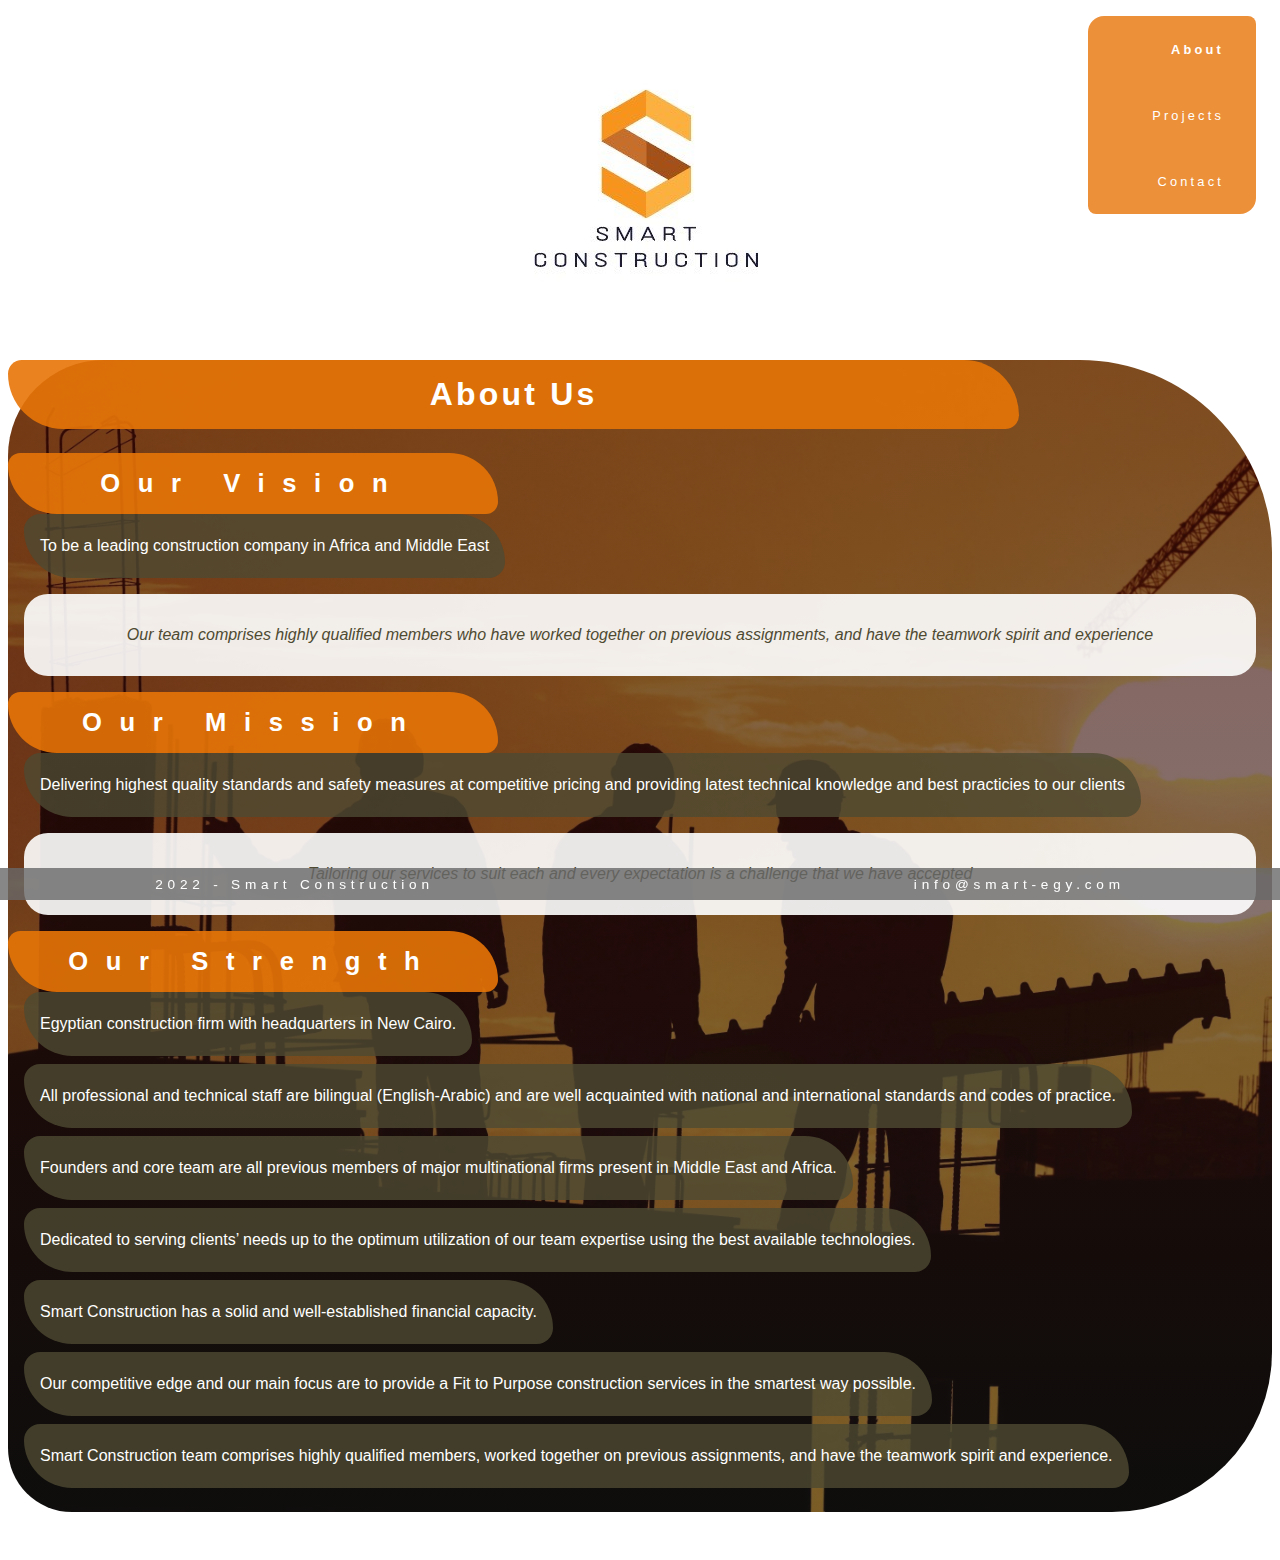
==== commit 0fe4f8ec: "final - no phone number" ====
--- a/pages/about.html
+++ b/pages/about.html
@@ -72,6 +72,15 @@
         </div>            
     </section>
 
+    <section class="footer">
+        <div>
+            <p class="">2022 - Smart Construction</p>
+            <a href="mailto: info@smart-egy.com">info@smart-egy.com</a><br>
+        
+        </div>
+      
+      </section>
+
 
 
 </body>
--- a/style.css
+++ b/style.css
@@ -4,6 +4,7 @@
   box-sizing: border-box;
   font-size: 1em;
   font-family: Arial, Helvetica, sans-serif;
+  
 }
 
 .intro {
@@ -95,6 +96,36 @@
   color: rgb(78, 74, 50);
   font-style: italic;
   text-align: center;
+}
+
+.projects-peek{
+  display: flex;
+  justify-content: center;
+  margin: 20px;
+}
+.projects-peek div{
+  background-image: url(images/wp8414109.webp);
+  
+  background-size: cover;
+  
+  height: 600px;
+  width:90%;
+  display: flex;
+  align-items:flex-start;
+  border-radius: 1.5rem;
+}
+.projects-peek h1{
+  color: rgb(39, 0, 0);
+  font-size: 4rem;
+  font-weight:900;
+  margin-left: 10rem;
+  margin-top: 3rem;
+  line-height: 3.95rem;
+  text-transform: uppercase;
+}
+.projects-peek a:link, .projects-peek a:visited{
+  color:white;
+  text-decoration: none;
 }
 
 .about {
@@ -110,12 +141,13 @@
       rgba(68, 10, 2, 0.664),
       rgba(27, 26, 24, 0.521)
     ),
-    url("../images/wp8414109.webp");
+    url("images/wp8414109.webp");
   background-size: cover;
 }
 
 .about-us,
-.projects-title {
+.projects-title,
+.contact-us-title {
   
 
   background-color: rgba(231, 116, 7, 0.9);
@@ -127,7 +159,8 @@
 }
 
 .about-us-title,
-.projects-title-header {
+.projects-title-header,
+.contact-us-header {
   font-size: 2rem;
   color: white;
   letter-spacing: 0.2rem;
@@ -211,6 +244,7 @@
   display: grid;
   -ms-grid-columns: 1fr 1fr;
   grid-template-columns: 1fr 1fr;
+  gap:1rem;
   
 }
 
@@ -302,7 +336,7 @@
   display:flex;
   justify-content:center;
   align-items:center;
-  
+  margin-bottom: 20px;
   padding: 0 2rem;
   
 }
@@ -314,7 +348,7 @@
   align-items:center;
 }
 .map{
-  max-width: 800px;
+  width: 550px;
   height:350px
   
 }
@@ -347,8 +381,35 @@
 .contact p{
   line-height: 2rem;
 }
-.contact a:visited{
+.contact a:link, .contact a:visited{
   color:white;
+  text-decoration: none;
+}
+.footer{
+  position: -webkit-sticky;
+    position: sticky;
+    
+    bottom: 0px;
+    width: 100vw;
+}
+.footer div{
+  display: flex;
+  justify-content:center;
+  align-items: center;
+  background-color: rgba(105, 105, 105,0.8);
+  height: 2rem;
+  white-space: nowrap;
+}
+.footer p, .footer a{
+  margin-right: 15rem;
+  margin-left: 15rem;
+  color:white;
+  letter-spacing: 0.3rem;
+  font-size: 00.85rem;
+}
+.footer a:link, .footer a:visited{
+  color:white;
+  text-decoration: none;
 }
 
 @media (max-width: 700px) {
@@ -415,6 +476,32 @@
 
   .words-home {
     font-size: 0.9rem;
+  }
+  .projects-peek{
+    display: flex;
+    justify-content: center;
+    margin-bottom: 20px;
+  }
+  .projects-peek div{
+    background-image: url(images/wp8414109.webp);
+    
+    background-size: cover;
+    height: 500px;
+    width:90%;
+    display: flex;
+    align-items:flex-end;
+    border-radius: 1.5rem;
+  }
+  .projects-peek h1{
+    color: white;
+    font-size: 2.4rem;
+    margin-left: 20px;
+    margin-bottom: 40px;
+    line-height: 2rem;
+  }
+  .projects-peek a:link, .projects-peek a:visited{
+    color:white;
+    text-decoration: none;
   }
 
   .about {
@@ -709,6 +796,35 @@
   }
   .contact a:visited{
     color:white;
+  }
+
+  .footer{
+    position: -webkit-sticky;
+    position: sticky;
+    
+    bottom: 0px;
+    width: 100vw;
+  }
+  .footer div{
+    display: flex;
+    justify-content:center;
+    align-items: center;
+    background-color: rgba(105, 105, 105,0.8);
+    height: 1.5rem;
+    
+  }
+  .footer p, .footer a{
+    margin-right: 1rem;
+    margin-left: 1rem;
+    color:white;
+    letter-spacing: 0rem;
+    font-size: 00.7rem;
+    
+  }
+  
+  .footer a:link, .footer a:visited{
+    color:white;
+    text-decoration: none;
   }
   
 }
